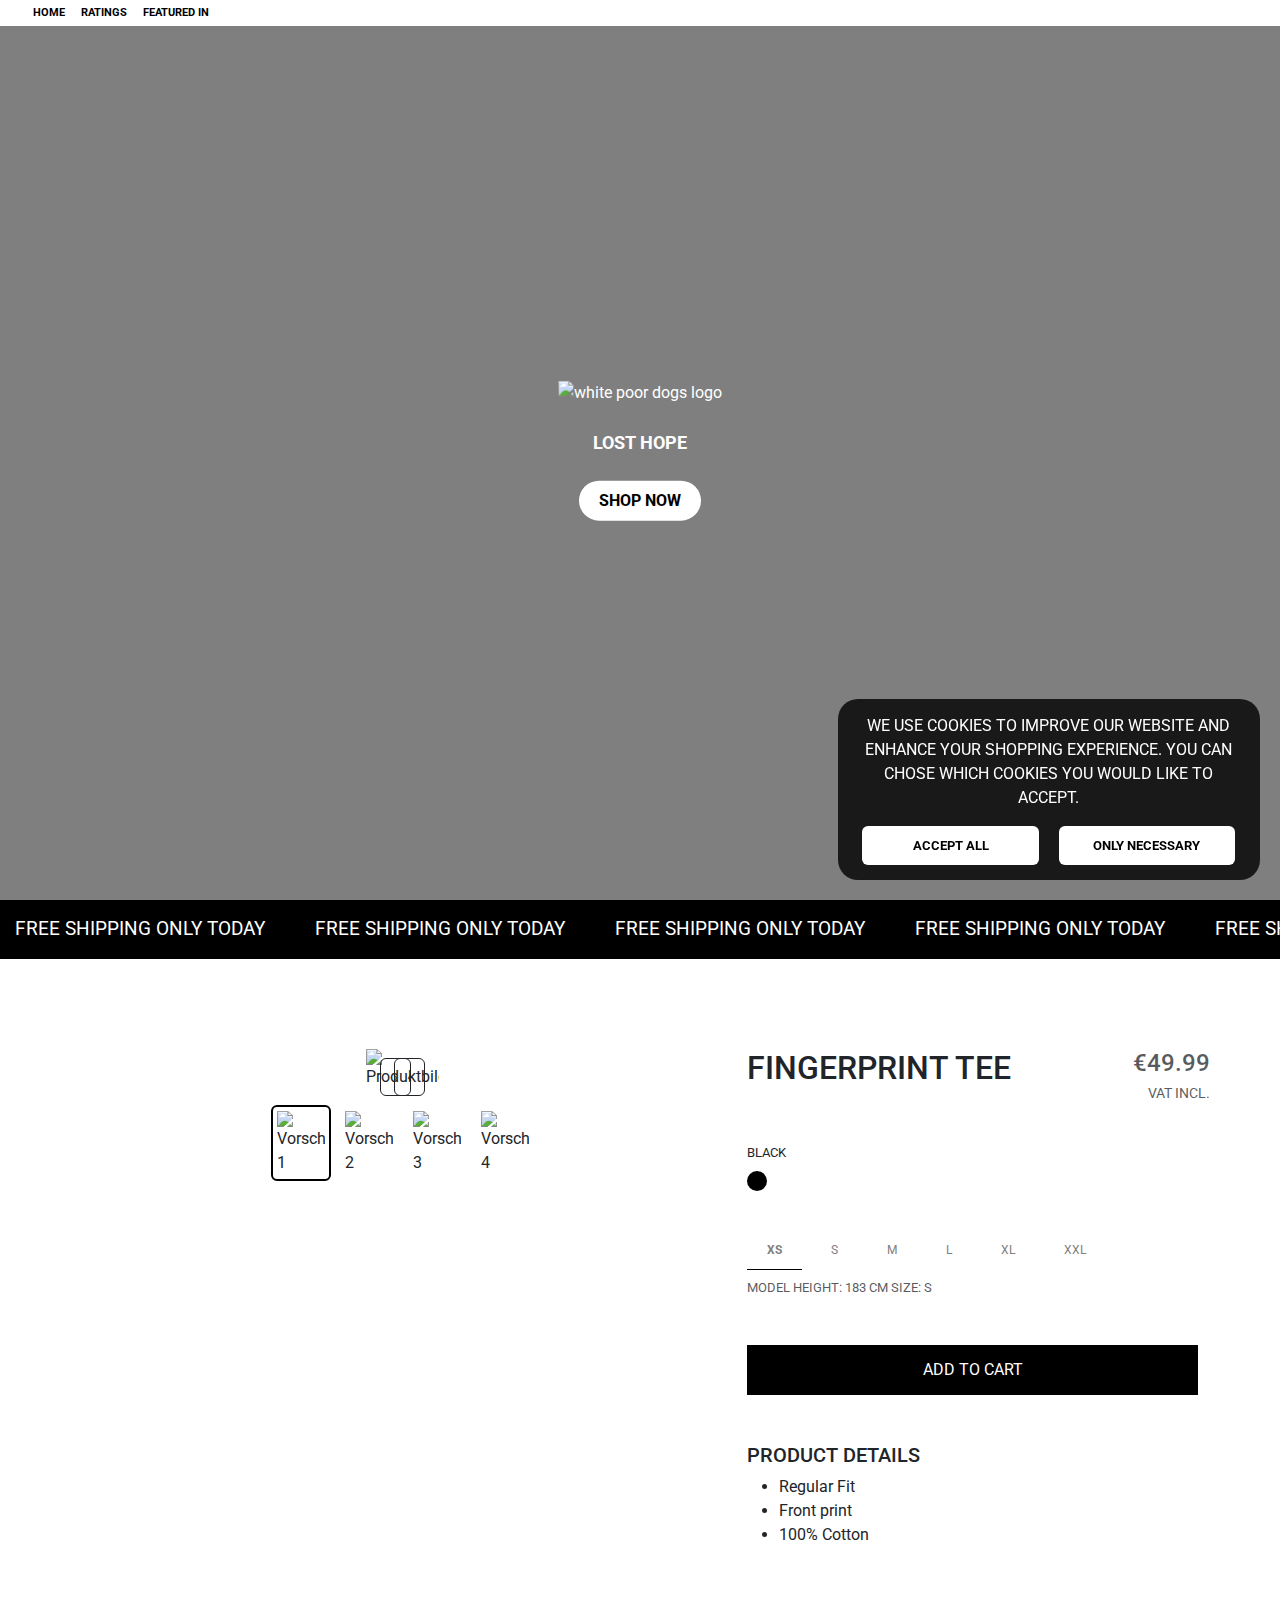
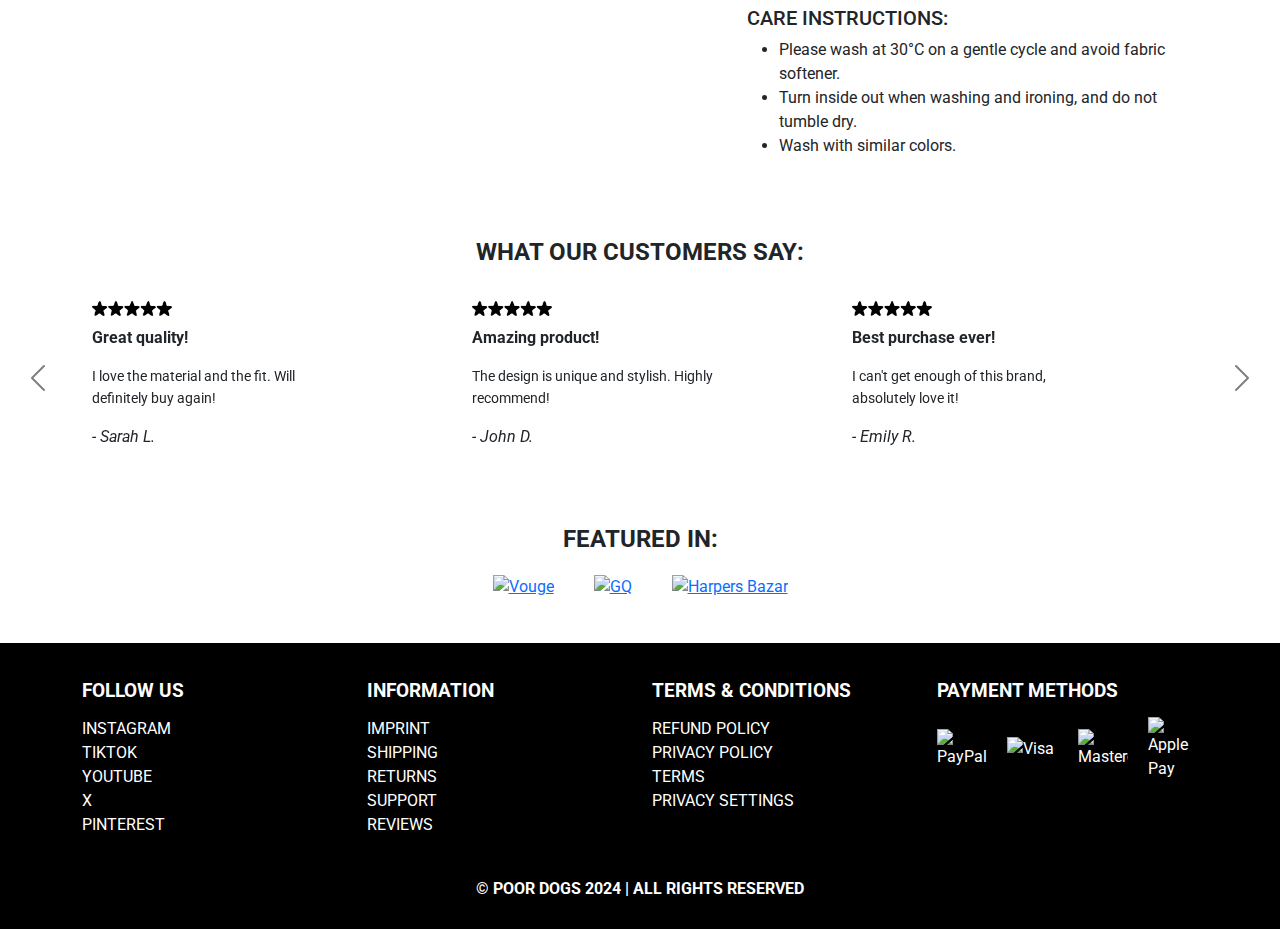
==== index.html @ fce276af "simplify code" ====
<!DOCTYPE html>
<html lang="de">
<head>
    <!-- Google tag (gtag.js) -->
    <script async src="https://www.googletagmanager.com/gtag/js?id=G-KFMN2ESZZ9"></script>
    <script>
    window.dataLayer = window.dataLayer || [];
    function gtag(){dataLayer.push(arguments);}
    gtag('js', new Date());

    gtag('config', 'G-KFMN2ESZZ9');
    </script>

    <script>
        window.dataLayer = window.dataLayer || [];
        function gtag(){dataLayer.push(arguments);}
    
        // Set default consent to 'denied' to prevent tracking before user consent.
        gtag('consent', 'default', {
        'ad_storage': 'denied',
        'ad_user_data': 'denied',
        'ad_personalization': 'denied',
        'analytics_storage': 'denied'
        });
    </script>

    <!-- Google Tag Manager -->
    <script>(function(w,d,s,l,i){w[l]=w[l]||[];w[l].push({'gtm.start':
    new Date().getTime(),event:'gtm.js'});var f=d.getElementsByTagName(s)[0],
    j=d.createElement(s),dl=l!='dataLayer'?'&l='+l:'';j.async=true;j.src=
    'https://www.googletagmanager.com/gtm.js?id='+i+dl;f.parentNode.insertBefore(j,f);
    })(window,document,'script','dataLayer','GTM-PQCC6KRQ');</script>
    <!-- End Google Tag Manager -->

    <!-- Standard Settings -->
    <meta charset="UTF-8">
    <meta name="viewport" content="width=device-width, initial-scale=1.0">
    <title>POOR DOGS | STORE</title>
    <link rel="icon" href="images/logo_whitebackground.png" type="image/x-icon">

    <!-- Bootstrap Link -->
    <link href="https://cdn.jsdelivr.net/npm/bootstrap@5.3.3/dist/css/bootstrap.min.css" rel="stylesheet" integrity="sha384-QWTKZyjpPEjISv5WaRU9OFeRpok6YctnYmDr5pNlyT2bRjXh0JMhjY6hW+ALEwIH" crossorigin="anonymous">

    <!-- Google Fonts Link -->
    <link rel="preconnect" href="https://fonts.googleapis.com">
    <link rel="preconnect" href="https://fonts.gstatic.com" crossorigin>
    <link href="https://fonts.googleapis.com/css2?family=Roboto:ital,wght@0,100;0,300;0,400;0,500;0,700;0,900;1,100;1,300;1,400;1,500;1,700;1,900&display=swap" rel="stylesheet">

    <!-- CSS Link -->
    <link rel="stylesheet" href="styles.css">
</head>
<body>
    <!-- Google Tag Manager (noscript) -->
    <noscript><iframe src="https://www.googletagmanager.com/ns.html?id=GTM-PQCC6KRQ"
    height="0" width="0" style="display:none;visibility:hidden"></iframe></noscript>
    <!-- End Google Tag Manager (noscript) -->

    <header>
        <!-- Navigation -->
        <nav class="navbar navbar-expand-lg fixed-top">
            <div class="container-fluid d-flex align-items-center justify-content-between" style="height: 100%;">
                <!-- Links on the left side -->
                <div class="navbar-nav me-auto d-flex align-items-center" style="flex: 1;">
                    <a class="nav-link nav-text" href="#home">HOME</a>
                    <a class="nav-link nav-text" href="#ratings">RATINGS</a>
                    <a class="nav-link nav-text" href="#featured-in">FEATURED IN</a>
                </div>
                
                <!-- Logo in the middle -->
                <div class="navbar-brand mx-auto d-flex justify-content-center align-items-center" href="index.html" style="flex: 1;">
                    <div id="logo-container"></div>
                </div>                

                <!-- Icons on the right side -->
                <div class="navbar-nav ms-auto d-flex align-items-center" style="flex: 1; justify-content: flex-end;">
                    <a class="nav-link nav-icon" href="#search"><i class="bi bi-search"></i></a>
                    <a class="nav-link nav-icon" href="#profile"><i class="bi bi-person"></i></a>
                    <a class="nav-link nav-icon" href="#cart"><i class="bi bi-cart"></i></a>
                </div>
            </div>
        </nav>
    </header>

    <!-- Opener -->
    <div id="home" class="full-screen-image-container">
        <img src="images/6pm.gif" alt="Hintergrundbild" class="full-screen-image">
        <div class="image-overlay"></div>
        <div class="text-container">
            <img src="images/logo_white.png" alt="white poor dogs logo" height="100">
            <p id="collection-name">LOST HOPE</p>
            <button class="btn-custom" href="#shop" onclick="send_gtag()">SHOP NOW</button>              
        </div>
    </div>

    <!-- Scrolling Banner -->
    <div id="scrolling-banner" class="scrolling-banner">
        <div class="banner-text">
            <p>FREE SHIPPING ONLY TODAY</p>
            <p>FREE SHIPPING ONLY TODAY</p>
            <p>FREE SHIPPING ONLY TODAY</p>
            <p>FREE SHIPPING ONLY TODAY</p>
            <p>FREE SHIPPING ONLY TODAY</p>
            <p>FREE SHIPPING ONLY TODAY</p>
            <p>FREE SHIPPING ONLY TODAY</p>
            <p>FREE SHIPPING ONLY TODAY</p>
            <p>FREE SHIPPING ONLY TODAY</p>
            <p>FREE SHIPPING ONLY TODAY</p>
            <p>FREE SHIPPING ONLY TODAY</p>
            <p>FREE SHIPPING ONLY TODAY</p>
            <p>FREE SHIPPING ONLY TODAY</p>
            <p>FREE SHIPPING ONLY TODAY</p>
            <p>FREE SHIPPING ONLY TODAY</p>
        </div>
    </div>


    <!-- Shop Section-->
    <div id="shop" class="py-3"></div>
    <section>
        <div class="container my-5">
            <div class="row">
                <!-- Linke Spalte für die Produktbilder -->
                <div id="mainImageContainer" class="col-md-7">
                    <div class="position-relative">
                        <!-- Großes Bild -->
                        <img id="mainImage" src="images/product_images/tshirt-frontview.jpg" class="img-fluid w-75 mb-3" alt="Produktbild">

                        <!-- Navigationspfeile -->
                        <button onclick="previousImage()" class="btn btn-outline-dark position-absolute" style="left: 40px;">‹</button>
                        <button onclick="nextImage()" class="btn btn-outline-dark position-absolute" style="right: 40px;">›</button>
                    </div>

                    <!-- Kleine Vorschaubilder unter dem großen Bild -->
                    <div class="thumbnail-container">
                        <img src="images/product_images/tshirt-frontview.jpg" class="thumbnail-img img-thumbnail" onclick="changeMainImage('images/product_images/tshirt-frontview.jpg')" alt="Vorschaubild 1">
                        <img src="images/product_images/tshirt-sideview.jpg" class="thumbnail-img img-thumbnail" onclick="changeMainImage('images/product_images/tshirt-sideview.jpg')" alt="Vorschaubild 2">
                        <img src="images/product_images/tshirt-backview.jpg" class="thumbnail-img img-thumbnail" onclick="changeMainImage('images/product_images/tshirt-backview.jpg')" alt="Vorschaubild 3">
                        <img src="images/product_images/tshirt-only.jpg" class="thumbnail-img img-thumbnail" onclick="changeMainImage('images/product_images/tshirt-only.jpg')" alt="Vorschaubild 4">
                    </div>
                </div>

                <!-- Product Text -->
                <div class="col-md-5 product-name">
                    <h2>FINGERPRINT TEE</h2>
                    
                    <!-- Price -->
                    <div class="price-container">
                        <p class="h4 text-muted price">€49.99</p>
                        <p class="text-muted vat">VAT INCL.</p>
                    </div>

                    <!-- Color -->
                    <div class="mb-3 py-3">
                        <p id="color-black" class="form-label">BLACK</p>
                        <div class="color-options">
                            <div class="color-option" style="background-color: black;"></div>
                        </div>
                    </div>

                    <!-- Sizes -->
                    <div class="mb-3 py-2">
                        <div class="btn-group" role="group">
                            <button type="button" class="btn selected">XS</button>
                            <button type="button" class="btn">S</button>
                            <button type="button" class="btn">M</button>
                            <button type="button" class="btn">L</button>
                            <button type="button" class="btn">XL</button>
                            <button type="button" class="btn">XXL</button>
                        </div>
                        <p id="size" class="text-muted py-2">MODEL HEIGHT: 183 CM SIZE: S</p>
                    </div>

                    <!-- "Add to Cart" Button -->
                    <button class="w-100 cart-button">ADD TO CART</button>

                    <!-- Product details -->
                    <div class="product-details py-5">
                        <h5>PRODUCT DETAILS</h5>
                        <ul>
                            <li>Regular Fit</li>
                            <li>Front print</li>
                            <li>100% Cotton</li>
                        </ul>
                    </div>
                        <div>
                            <h5 >CARE INSTRUCTIONS:</h5>
                            <ul>
                                <li>Please wash at 30°C on a gentle cycle and avoid fabric softener.</li>
                                <li>Turn inside out when washing and ironing, and do not tumble dry.</li>
                                <li>Wash with similar colors.</li>
                            </ul>
                        </div>
                    </div>
                </div>
    </section>



    <!-- Testimonials Section -->
    <section id="ratings" class="py-3">
        <div class="container">
            <h2 class="text-center mb-4 testimonial-headline">WHAT OUR CUSTOMERS SAY:</h2>
            
            <!-- Carousel Container -->
            <div id="testimonialCarousel" class="carousel slide" data-bs-ride="carousel">
                <div class="carousel-inner">
                    <div class="carousel-item active">
                        <div class="row">
                            <!-- Review 1 -->
                            <div class="col-md-4">
                                <div class="testimonial">
                                    <img src="images/5-star-rating.png" alt="5-star rating" class="rating-img">
                                    <p class="testimonial-title font-weight-bold">Great quality!</p>
                                    <p class="testimonial-text">I love the material and the fit. Will definitely buy again!</p>
                                    <p class="testimonial-name">- Sarah L.</p>
                                </div>
                            </div>
                            <!-- Review 2 -->
                            <div class="col-md-4">
                                <div class="testimonial">
                                    <img src="images/5-star-rating.png" alt="5-star rating" class="rating-img">
                                    <p class="testimonial-title font-weight-bold">Amazing product!</p>
                                    <p class="testimonial-text">The design is unique and stylish. Highly recommend!</p>
                                    <p class="testimonial-name">- John D.</p>
                                </div>
                            </div>
                            <!-- Review 3 -->
                            <div class="col-md-4">
                                <div class="testimonial">
                                    <img src="images/5-star-rating.png" alt="5-star rating" class="rating-img">
                                    <p class="testimonial-title font-weight-bold">Best purchase ever!</p>
                                    <p class="testimonial-text">I can't get enough of this brand, absolutely love it!</p>
                                    <p class="testimonial-name">- Emily R.</p>
                                </div>
                            </div>
                        </div>
                    </div>
                    <!-- Second Slide -->
                    <div class="carousel-item">
                        <div class="row">
                            <!-- Review 4 -->
                                <div class="col-md-4">
                                    <div class="testimonial">
                                        <img src="images/5-star-rating.png" alt="5-star rating" class="rating-img">
                                            <p class="testimonial-title font-weight-bold">High quality!</p>
                                            <p class="testimonial-text">Great quality and customer service, very happy!</p>
                                            <p class="testimonial-name">- Mark P.</p>
                                        </div>
                                    </div>
                            <!-- Review 5 -->
                            <div class="col-md-4">
                                <div class="testimonial">
                                    <img src="images/5-star-rating.png" alt="5-star rating" class="rating-img">
                                    <p class="testimonial-title font-weight-bold">Fantastic!</p>
                                    <p class="testimonial-text">This brand never disappoints, always high quality!</p>
                                    <p class="testimonial-name">- Daniel B.</p>
                                </div>
                            </div>
                            <!-- Review 6 -->
                            <div class="col-md-4">
                                <div class="testimonial">
                                    <img src="images/5-star-rating.png" alt="5-star rating" class="rating-img">
                                    <p class="testimonial-title font-weight-bold">Super satisfied!</p>
                                    <p class="testimonial-text">Exceeded my expectations, very satisfied with the product!</p>
                                    <p class="testimonial-name">- Lisa M.</p>
                                </div>
                            </div>
                        </div>
                    </div>
                </div>
                <!-- Carousel Controls -->
                <button class="carousel-control-prev" type="button" data-bs-target="#testimonialCarousel" data-bs-slide="prev">
                    <span class="carousel-control-prev-icon" aria-hidden="true"></span>
                    <span class="visually-hidden">Previous</span>
                </button>
                <button class="carousel-control-next" type="button" data-bs-target="#testimonialCarousel" data-bs-slide="next">
                    <span class="carousel-control-next-icon" aria-hidden="true"></span>
                    <span class="visually-hidden">Next</span>
                </button>
            </div>
        </div>
    </section>

    <!-- Featured In -->
    <section id="featured-in" class="py-4">
        <div class="container featured-in">
            <h5>FEATURED IN:</h5>
            <div class="magazine-logos">
                <a href="https://www.vogue.de/">
                    <img src="images/magazine_logos/vogue-logo.png" alt="Vouge" class="magazine-logo">
                </a>
                <a href="https://www.gq-magazin.de/">
                    <img src="images/magazine_logos/gq-logo.png" alt="GQ" class="magazine-logo">
                </a>
                <a href="https://www.harpersbazaar.de/">
                    <img src="images/magazine_logos/hapers-bazar-logo.png" alt="Harpers Bazar" class="magazine-logo">
                </a>
            </div>
        </div>
    </section>
    
    <!-- Footer -->
    <footer class="footer">
        <div class="container py-3">
            <div class="row" style="align-items: flex-start;">
                <!-- Column 1-->
                <div class="col-md-3">
                    <h5 class="footer-heading">FOLLOW US</h5>
                    <ul class="list-unstyled">
                        <li><a href="#instagram" class="footer-link">INSTAGRAM</a></li>
                        <li><a href="#tiktok" class="footer-link">TIKTOK</a></li>
                        <li><a href="#youtube" class="footer-link">YOUTUBE</a></li>
                        <li><a href="#x" class="footer-link">X</a></li>
                        <li><a href="#pinterest" class="footer-link">PINTEREST</a></li>
                    </ul>
                </div>
                <!-- Column 2-->
                <div class="col-md-3">
                    <h5 class="footer-heading">INFORMATION</h5>
                    <ul class="list-unstyled">
                        <li><a href="copyright.html" class="footer-link">IMPRINT</a></li>
                        <li><a href="#shipping" class="footer-link">SHIPPING</a></li>
                        <li><a href="#returns" class="footer-link">RETURNS</a></li>
                        <li><a href="#support" class="footer-link">SUPPORT</a></li>
                        <li><a href="#reviews" class="footer-link">REVIEWS</a></li>
                    </ul>
                </div>
                <!-- Column 3-->
                <div class="col-md-3">
                    <h5 class="footer-heading">TERMS & CONDITIONS</h5>
                    <ul class="list-unstyled">
                        <li><a href="#refundpolicy" class="footer-link">REFUND POLICY</a></li>
                        <li><a href="#privacypolicy" class="footer-link">PRIVACY POLICY</a></li>
                        <li><a href="#terms" class="footer-link">TERMS</a></li>
                        <li><a href="#privacysettings" class="footer-link">PRIVACY SETTINGS</a></li>
                    </ul>
                </div>
                <!-- Column 4-->
                <div class="col-md-3">
                    <h5 class="footer-heading">PAYMENT METHODS</h5>
                    <div class="payment-logos">
                        <img src="images/payment_logos/paypal-logo.png" alt="PayPal" class="payment-logo">
                        <img src="images/payment_logos/visa-logo.png" alt="Visa" class="payment-logo">
                        <img src="images/payment_logos/mastercard-logo.png" alt="Mastercard" class="payment-logo">
                        <img src="images/payment_logos/apple-pay-logo.png" alt="Apple Pay" class="payment-logo">
                    </div>
                </div>                            
            </div>
        </div>
        <!-- Copyright Notice -->
        <div class="container py-2">
            <div class="row">
                <div class="col-12 text-center underline-text">
                    <a href="copyright.html" id="copyright">© POOR DOGS 2024 | ALL RIGHTS RESERVED</a>
                </div>
            </div>
        </div>        
    </footer>

    <script src="script.js">
    </script>
    <!-- Bootstrap JS von CDN -->
    <script src="https://cdn.jsdelivr.net/npm/bootstrap@5.3.3/dist/js/bootstrap.bundle.min.js" integrity="sha384-YvpcrYf0tY3lHB60NNkmXc5s9fDVZLESaAA55NDzOxhy9GkcIdslK1eN7N6jIeHz" crossorigin="anonymous"></script>
    <!-- Bootstrap Icons von CDN -->
    <link href="https://cdnjs.cloudflare.com/ajax/libs/bootstrap-icons/1.8.1/font/bootstrap-icons.min.css" rel="stylesheet">
</body>

<!-- Cookie Consent Banner-->
<div id="cookie-consent-banner" class="cookie-consent-banner">
    <div class="cookie-content">
        <p>WE USE COOKIES TO IMPROVE OUR WEBSITE AND ENHANCE YOUR SHOPPING EXPERIENCE. YOU CAN CHOSE WHICH COOKIES YOU WOULD LIKE TO ACCEPT.</p>
        <button id="accept-all-cookies" class="btn">ACCEPT ALL</button>
        <button id="reject-all-cookies" class="btn">ONLY NECESSARY</button>
    </div>
</div>

</html>
---- styles.css ----
body{
    font-family: 'Roboto', sans-serif;
}
.navbar {
    padding: 1%;
    height: 1vw;
    background-color: transparent;
    transition: background-color 0.3s ease; /* Übergangseffekt für Hintergrundfarbe */
}

/* Zustand der Navbar, wenn sie gescrollt ist */
.navbar.scrolled {
    background-color: white; /* Hintergrund wird weiß, wenn nach unten gescrollt wird */
}

/* Navbar links am oberen Rand ausrichten */
.navbar-nav {
    display: flex;
    align-items: center; /* Text nach oben ausrichten */
    height: 100%; /* Höhe des Navbar-Containers übernehmen */
}

/* Hover-Effekt für die Navbar */
.navbar.scrolled:hover {
    background-color: white; /* Weißer Hintergrund bei Hover */
}

/* Hover-Effekt für Links und Icons in der Navbar */
.navbar.scrolled .nav-text,
.navbar.scrolled .nav-icon {
    color: black; /* Schwarze Farbe für Texte und Icons bei Hover */
}

.nav-text {
    color: white; /* Standardfarbe für Text (weiß) */
    font-weight: bold;
    font-size: 11px;
    transition: color 0.3s ease; /* Übergangseffekt für Textfarbe */
}

.nav-text:hover{
    text-decoration: underline;
}

.nav-icon {
    color: white; /* Standardfarbe für Icons (weiß) */
    font-weight: bold;
    transition: color 0.3s ease; /* Übergangseffekt für Iconfarbe */
}

/* Standard: Weißes Logo */
#logo-container {
    width: 50px;
    height: 1.8vw;
    background-image: url('images/logo-white.svg');
    background-size: contain;
    background-repeat: no-repeat;
    transition: background-image 0.3s ease;
}

/* Hover-Effekt für die Navbar: Hintergrund wird weiß und Text/Icons schwarz */
.navbar:hover {
    background-color: white; /* Weißer Hintergrund bei Hover */
}

/* Hover-Effekt für Links und Icons in der Navbar */
.navbar:hover .nav-text, .navbar:hover .nav-icon {
    color: black; /* Schwarze Farbe für Texte und Icons bei Hover */
}

/* Bild unter der Navbar */
.full-screen-image-container {
    position: relative;
    width: 100%;
    height: 100vh; /* Volle Bildschirmhöhe */
}

.full-screen-image {
    width: 100%;
    height: 100%;
    object-fit: cover; /* Bild wird auf das Container-Verhältnis zugeschnitten */
}

.image-overlay {
    position: absolute; /* Overlay wird über dem Bild platziert */
    top: 0;
    left: 0;
    width: 100%;
    height: 100%;
    background-color: rgba(0, 0, 0, 0.5); /* Halbtransparentes schwarzes Overlay */
}

.text-container {
    position: absolute; /* Text und Button werden innerhalb des Containers absolut positioniert */
    top: 50%;
    left: 50%;
    transform: translate(-50%, -50%);
    color: white; /* Weißer Text */
    text-align: center;
}

.btn-custom {
    background-color: white;
    color: black; /* Button-Textfarbe */
    margin-top: -10px;
    padding: 8px 20px; /* Button-Größe */
    border: none;
    border-radius: 50px; /* Runde Ecken */
    font-weight: bold;
    transition: background-color 0.3s, color 0.3s; /* sanfter Übergang bei Hover */
}

.btn-custom:hover {
    background-color: black; /* Dunklerer Farbton bei Hover */
    color: white;
}

#collection-name {
    padding-top: 15%;
    padding-bottom: 10%;
    font-weight: bold;
    font-size: large;
}

.footer {
    background-color: black; /* Weißer Hintergrund */
    color: white; /* Schwarzer Text */
    padding-top: 20px;
    padding-bottom: 20px;
}

.footer-heading {
    font-size: 1.2rem;
    font-weight: bold;
    margin-bottom: 15px;
    color: white; /* Überschriftenfarbe */
}

.footer-link {
    color: white; /* Standardfarbe der Links */
    text-decoration: none;
}

.footer-link:hover {
    text-decoration: underline; /* Dunklere Farbe bei Hover */
}

.list-unstyled {
    padding-left: 0;
    list-style: none;
}

.payment-logos {
    display: flex; /* Flexbox für nebeneinander anordnen */
    justify-content: space-between; /* Verteilt die Logos gleichmäßig */
    align-items: center; /* Zentriert die Logos vertikal */
}

.magazine-logos {
    display: flex; /* Flexbox für nebeneinander anordnen */
    justify-content: space-evenly; /* Mehr Abstand zwischen den Logos */
    align-items: center; /* Zentriert die Logos vertikal */
}

.magazine-logo {
    width: 120px; /* Setzt eine größere Breite für die Logos */
    height: auto; /* Stellt sicher, dass das Seitenverhältnis des Logos beibehalten wird */
    margin: 0 20px; /* Fügt einen horizontalen Abstand zwischen den Logos hinzu */
}

.payment-logo {
    width: 50px; /* Setzt eine feste Breite für die Logos */
    height: auto; /* Erhält das Seitenverhältnis der Logos */
}

#copyright{
    font-weight: bold;
    color: white;
    text-decoration: none;
}

/* Scrolling Banner */
.scrolling-banner {
    width: 100%;
    background-color: black;
    color: white;
    font-size: 1.2rem;
    text-align: center;
    padding: 15px;
    white-space: nowrap;
    overflow: hidden;
    position: relative;
    margin-bottom: 10px;
}

.banner-text {
    display: flex;
    animation: scroll-banner 30s linear infinite;
}

.banner-text p {
    display: inline-block;
    margin: 0;
    padding-right: 50px;
}

@keyframes scroll-banner {
    0% {
        transform: translateX(0%);
    }
    100% {
        transform: translateX(-100%);
    }
}

.rating-img {
    width: 80px;
    margin-bottom: 10px;
}

.testimonial {
    text-align: left;
    margin: 10px;
}

.testimonial-title {
    font-weight: bold;
}

.testimonial-text {
    font-size: 0.9rem;
    width: 75%;
}

.testimonial-name {
    font-style: italic;
}

.carousel-control-prev-icon, .carousel-control-next-icon {
    background-color: transparent;
    filter: invert(1);
}

.carousel-control-prev {
    margin-left: -8rem;
}

.carousel-control-next {
    margin-right: -8rem;
}

.underline-text:hover{
    text-decoration: underline;
}

.featured-in {
    text-align: center; /* Zentriert den Text (Überschrift) */
    display: flex; /* Aktiviert Flexbox, um Inhalte besser zu positionieren */
    justify-content: center; /* Zentriert den Inhalt horizontal */
    align-items: center; /* Zentriert den Inhalt vertikal (falls erforderlich) */
    flex-direction: column; /* Stellt sicher, dass der Text und die Logos untereinander angeordnet sind */
    padding: 20px 0; /* Optional: Abstand oben und unten */
}

.featured-in h5 {
    font-size: 1.5rem; /* Schriftgröße für die Überschrift (optional) */
    font-weight: bold; /* Optional: Fettgedruckte Schrift */
    margin-bottom: 20px; /* Optional: Abstand unter der Überschrift */
}

.testimonial-headline {
    font-size: 1.5rem; /* Schriftgröße für die Überschrift (optional) */
    font-weight: bold; /* Optional: Fettgedruckte Schrift */
    margin-bottom: 20px; /* Optional: Abstand unter der Überschrift */
}


.cookie-consent-banner {
    position: fixed;
    bottom: 20px;
    right: 20px;
    width: 33%;
    background-color: rgba(0, 0, 0, 0.8);
    border-radius: 20px;
    color: white;
    padding: 15px;
    text-align: center;
    z-index: 9999;
}

.cookie-consent-banner .cookie-content {
    display: flex;
    justify-content: space-around;
    align-items: center;
    flex-wrap: wrap;
}

.cookie-consent-banner button {
    background-color: white;
    color: black;
    font-weight: bold;
    font-size: small;
    border: none;
    width: 45%;
    padding: 10px 10px;
}

.cookie-consent-banner button:hover {
    background-color: black;
    color: white;
    font-weight: bold;
}

.thumbnail-img {
    cursor: pointer;
    width: 60px;
    height: auto;
    border: 2px solid transparent;
}

.thumbnail-img.selected {
    border: 2px solid black;
}

.thumbnail-img.active {
    border-color: #000;
}

/* Zentriere den gesamten Inhalt der linken Spalte */
#mainImageContainer {
    display: flex;
    flex-direction: column;
    align-items: center;
}

#mainImage {
    width: 70%;
    height: auto;
}

/* Zentriere das große Bild */
.position-relative {
    display: flex;
    justify-content: center;
}

/* Styling für die Navigationspfeile */
.btn-outline-dark.position-absolute {
    top: 50%;
    transform: translateY(-50%);
}

/* Zentriere die Thumbnails und lege den Abstand fest */
.thumbnail-container {
    display: flex;
    justify-content: center;
    gap: 8px; /* Abstand zwischen den Thumbnails */
}

.color-option {
    width: 20px;
    height: 20px;
    border-radius: 20px;
}

.cart-button {
    background-color: black;  /* Schwarzer Hintergrund */
    color: white;             /* Weißer Text */
    border: solid black;             /* Keine Umrandung */
     /* Runde Ecken */
    padding: 10px 20px;       /* Innenabstand, anpassbar je nach Bedarf */
    font-size: 16px;          /* Schriftgröße */
    cursor: pointer;         /* Zeiger-Cursor beim Hover */
    text-align: center;       /* Text zentriert */
    transition: background-color 0.3s ease; /* Sanfter Übergang für den Hover-Effekt */
}

.cart-button:hover {
    background-color: white;
    color: black;
    border: solid black;
}

/* Styling für die Größenauswahl */
.btn-group .btn {
    font-size: 12px;          /* Kleinere Textgröße */
    color: gray;
    margin-right: 10px;       /* Abstand zwischen den Buttons */
    border: transparent;  /* Keine sichtbare Umrandung */
    padding: 10px 20px;       /* Innenabstand für den Button */
    transition: all 0.3s ease; /* Sanfte Übergänge für alle Änderungen */
    border-radius: 0;         /* Keine runden Ecken */
}

/* Stil für den ausgewählten Button */
.btn-group .btn.selected {
    border-color: transparent;  /* Keine sichtbare Umrandung an den Seiten */
    border-bottom: 1px solid black; /* Nur untere Umrandung bei Auswahl */
    font-weight: bold;          /* Optional: Text fett */
}

#size {
    font-size: small;
}

/* Rechte Spalte für Produktdetails */
.product-name {
    display: flex;
    flex-direction: column;
    position: relative;  /* Positionierung des Containers */
}

/* Container für Preis und VAT */
.price-container {
    display: flex;
    flex-direction: column;
    position: absolute;
    top: 0;  /* Platziert es ganz oben im Container */
    right: 0; /* Rechts ausrichten */
    text-align: right; /* Text wird nach rechts ausgerichtet */
    margin-top: 0; /* Verhindert unnötigen Abstand oben */
}

/* Stil für den Preis */
.price {
    font-size: 24px;
    margin: 0;  /* Verhindert zusätzliche Ränder */
}

/* Stil für VAT */
.vat {
    font-size: 14px;
    margin-top: 5px; /* Leichter Abstand zwischen Preis und VAT */
}

/* Abstand unterhalb des Produktnamens vergrößern */
.product-name h2 {
    margin-bottom: 40px; /* Passe den Wert je nach Bedarf an */
}

#color-black {
    font-size: small;
} 

.product-details {
    margin-bottom: -5px;
}
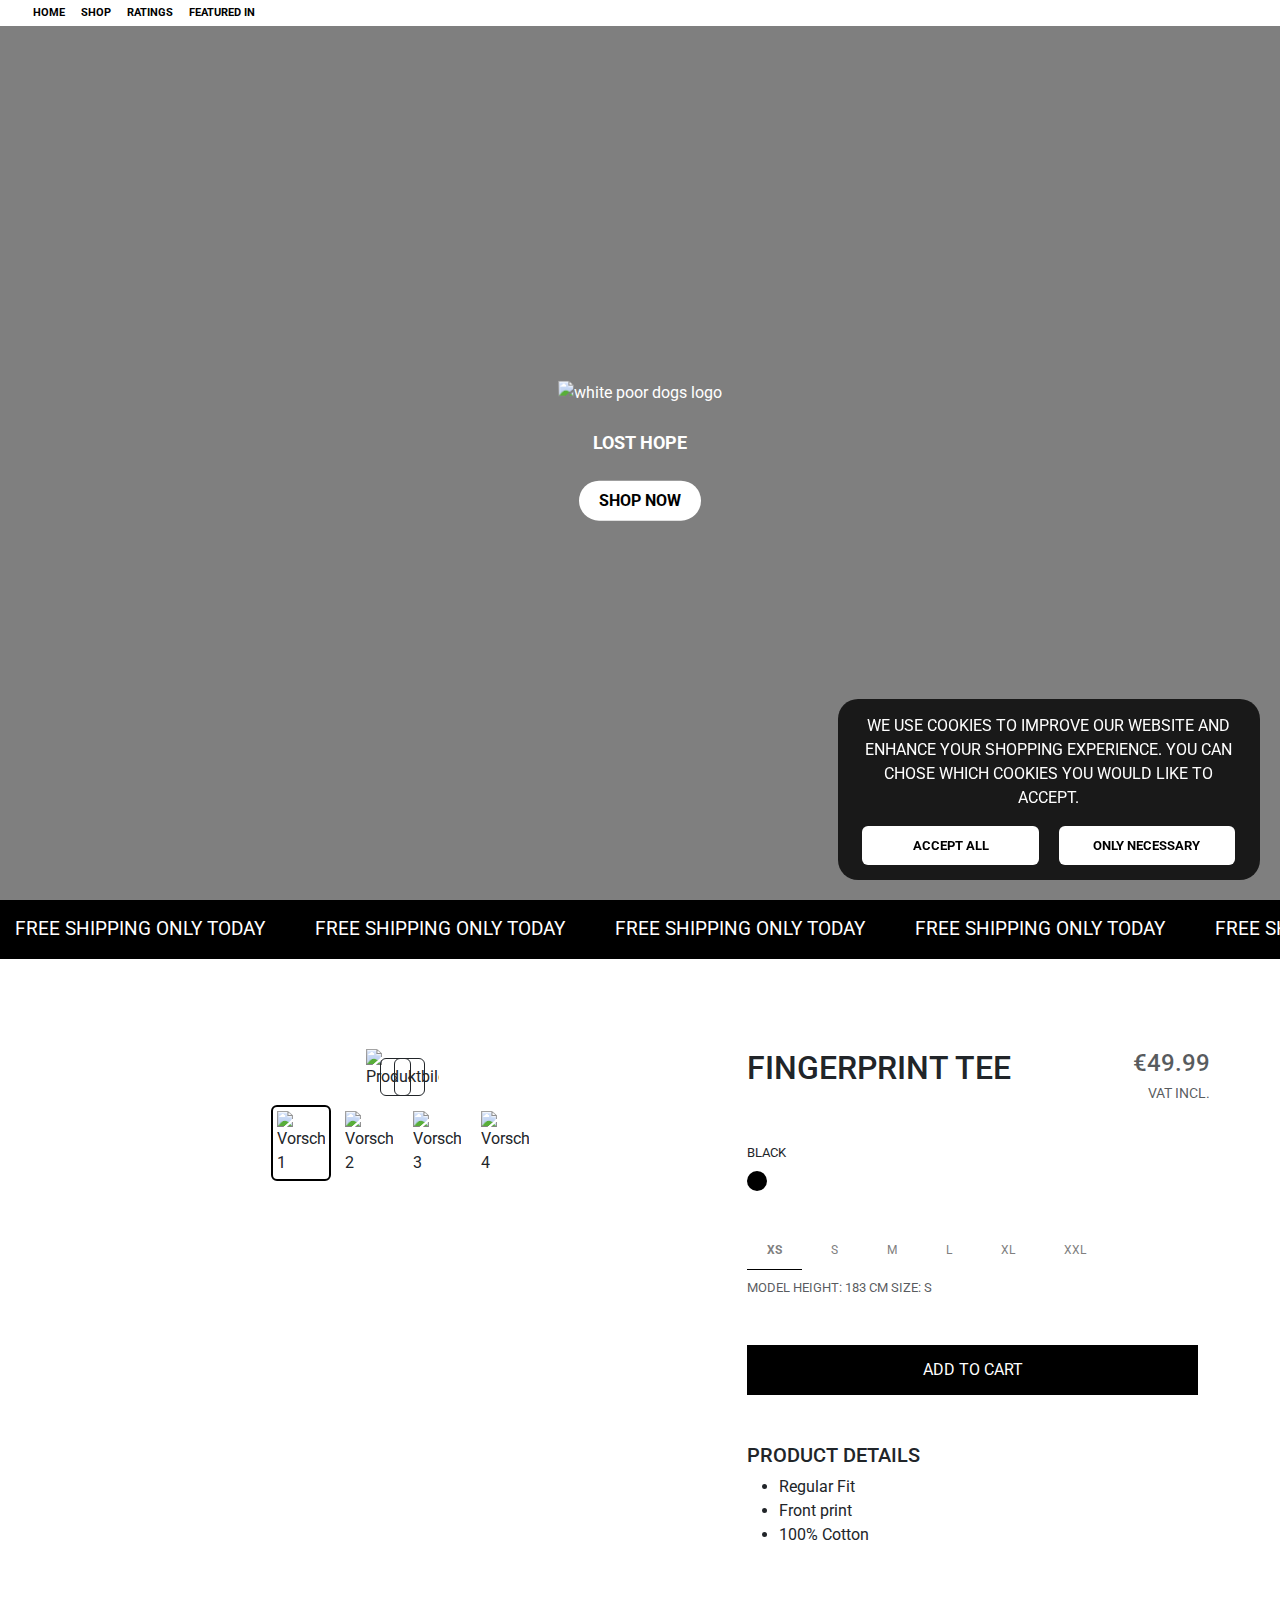
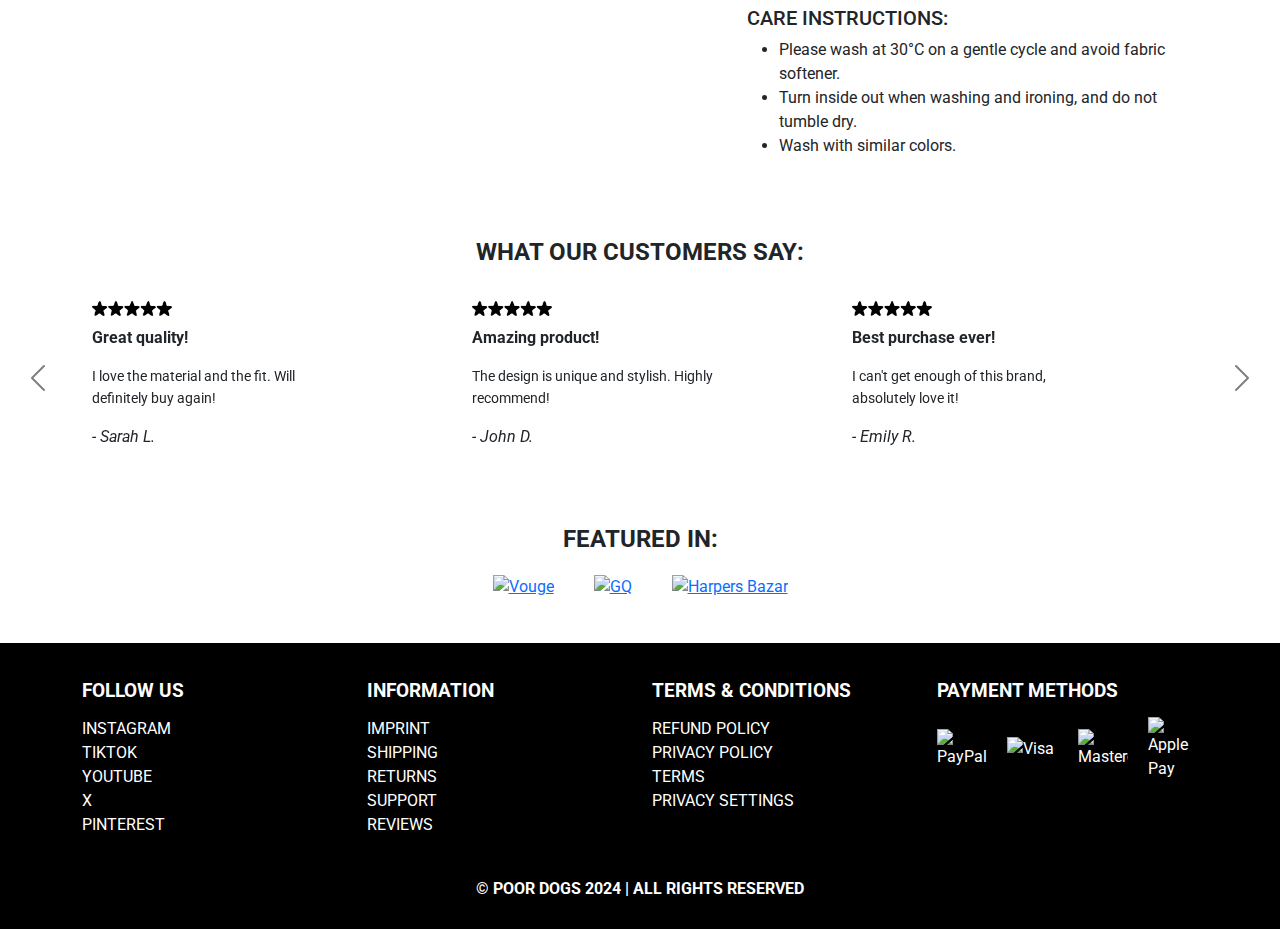
==== commit f3148569: "nav bar button test" ====
--- a/index.html
+++ b/index.html
@@ -61,7 +61,8 @@
             <div class="container-fluid d-flex align-items-center justify-content-between" style="height: 100%;">
                 <!-- Links on the left side -->
                 <div class="navbar-nav me-auto d-flex align-items-center" style="flex: 1;">
-                    <a class="nav-link nav-text" href="#home">HOME</a>
+                    <a class="nav-link nav-text" href="#home" onclick="">HOME</a>
+                    <a class="nav-link nav-text" href="#shop" onclick="gtag('event', 'click', {'event_category': 'button', 'event_label': 'nav_bar'});">SHOP</a>
                     <a class="nav-link nav-text" href="#ratings">RATINGS</a>
                     <a class="nav-link nav-text" href="#featured-in">FEATURED IN</a>
                 </div>
@@ -88,7 +89,7 @@
         <div class="text-container">
             <img src="images/logo_white.png" alt="white poor dogs logo" height="100">
             <p id="collection-name">LOST HOPE</p>
-            <button class="btn-custom" href="#shop" onclick="send_gtag()">SHOP NOW</button>              
+            <button class="btn-custom" onclick="scrollToShop()">SHOP NOW</button>              
         </div>
     </div>
 
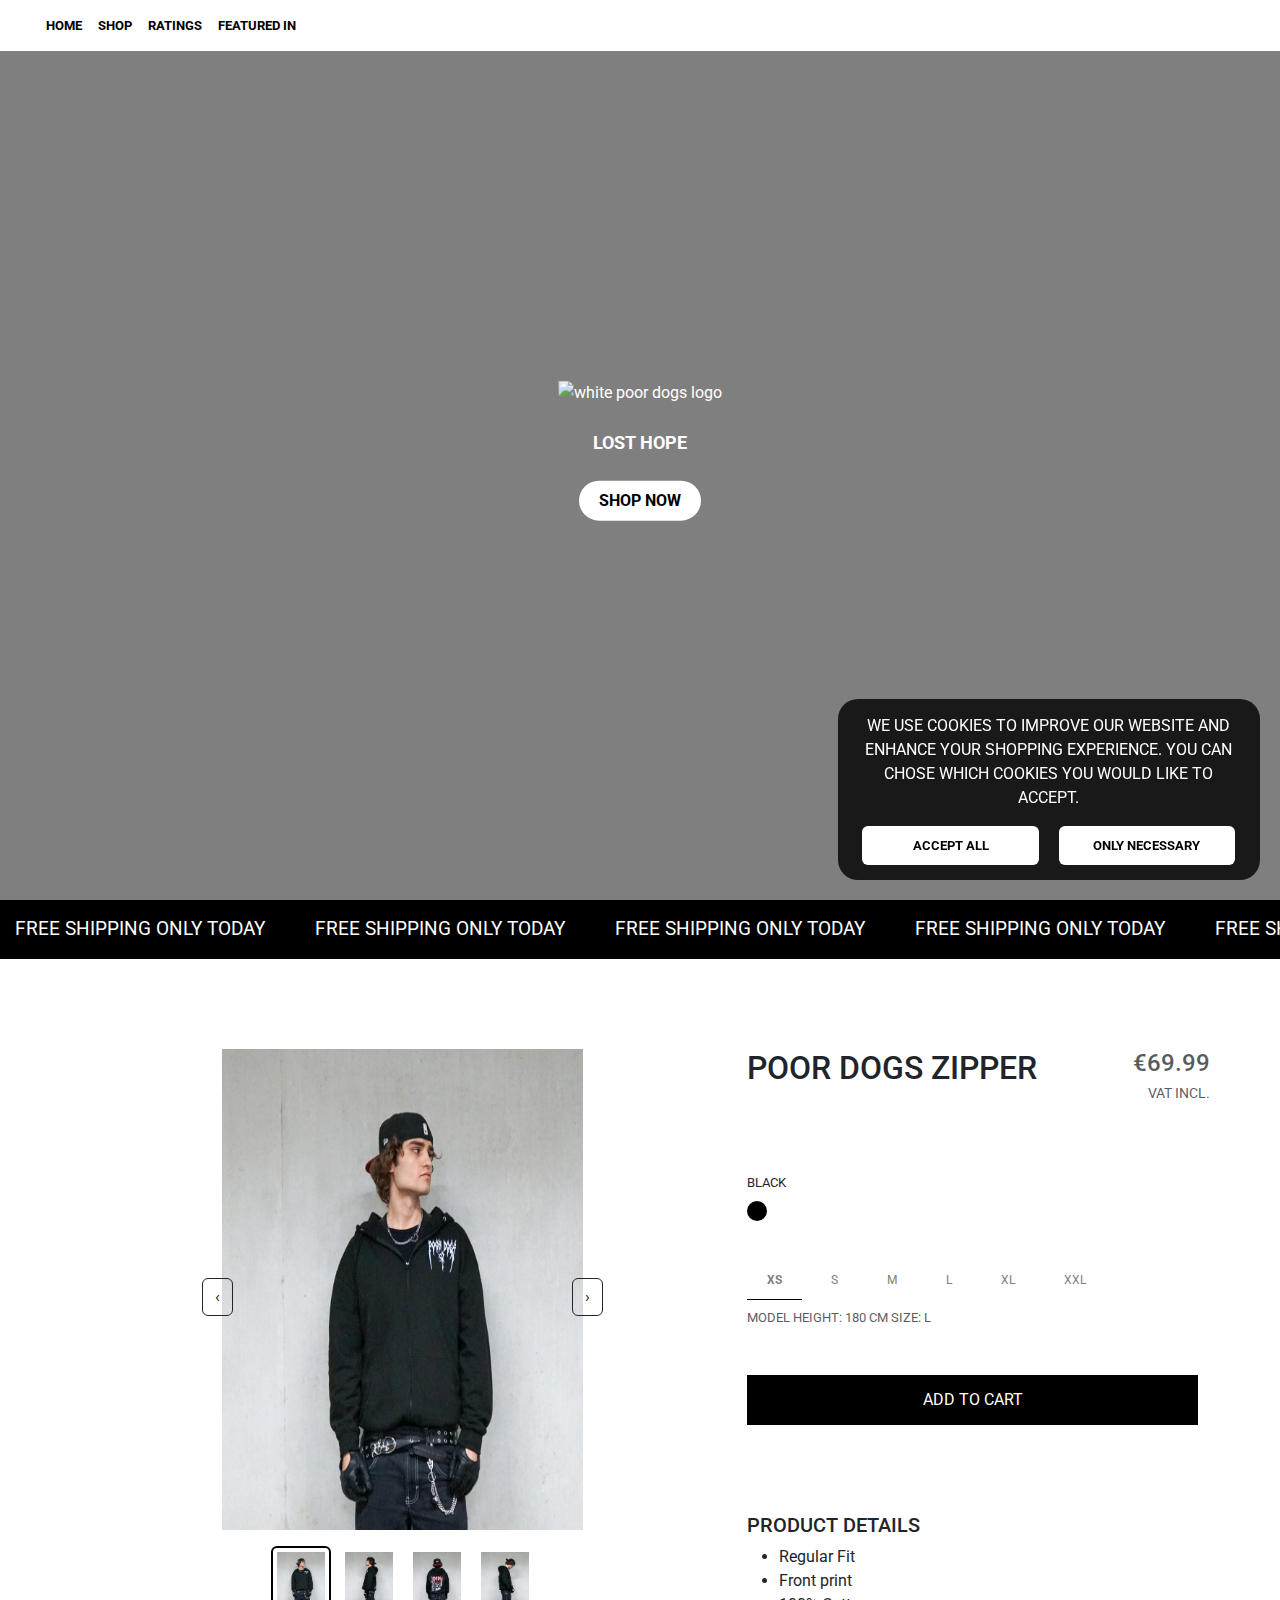
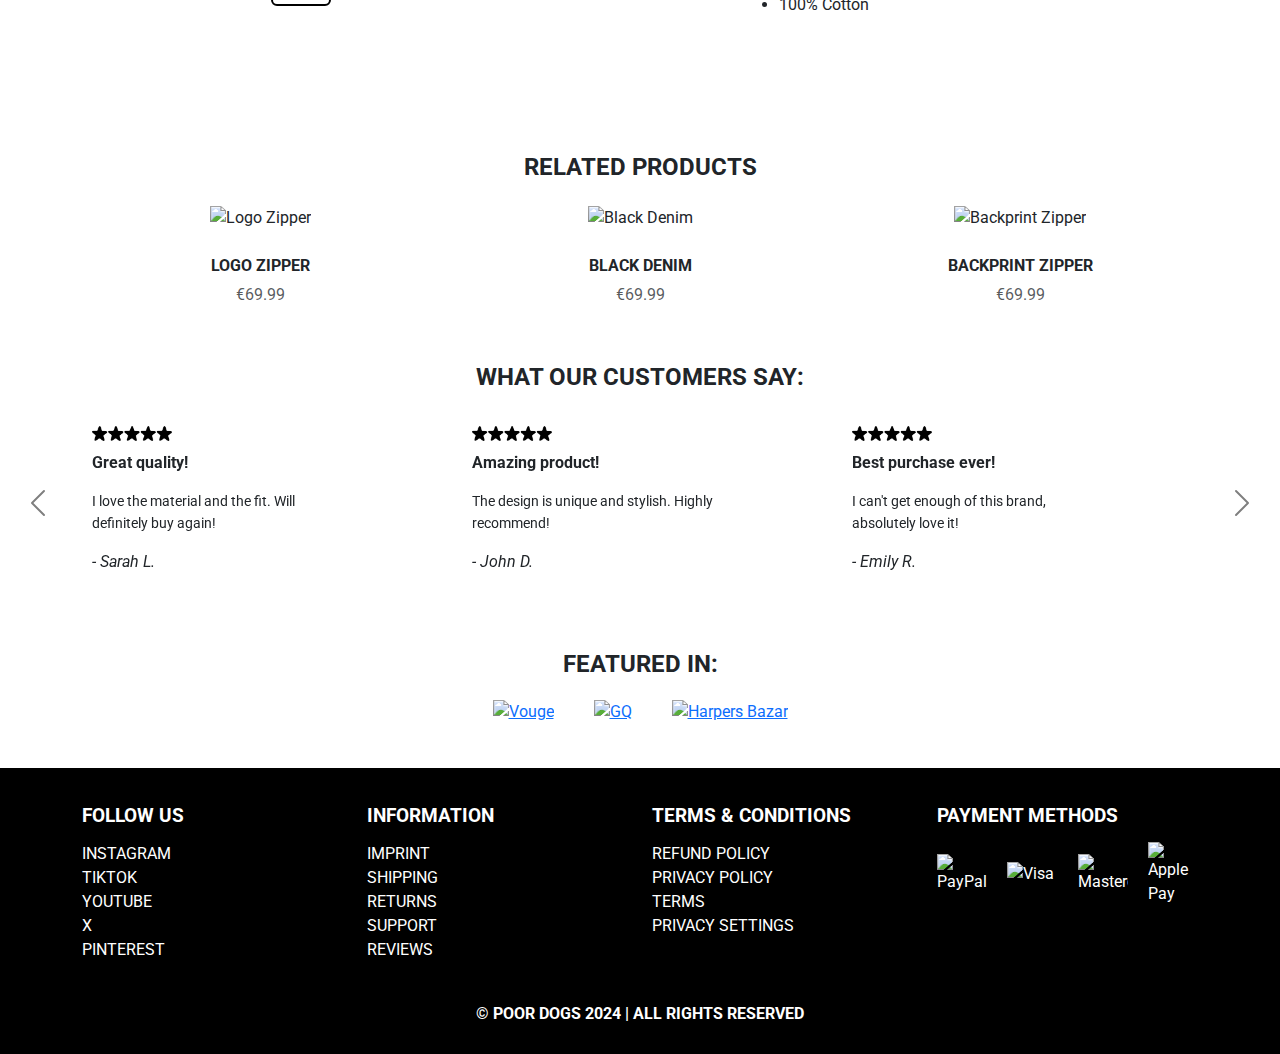
==== commit 77657506: "related section" ====
--- a/index.html
+++ b/index.html
@@ -142,11 +142,11 @@
 
                 <!-- Product Text -->
                 <div class="col-md-5 product-name">
-                    <h2>FINGERPRINT TEE</h2>
+                    <h2>POOR DOGS ZIPPER</h2>
                     
                     <!-- Price -->
                     <div class="price-container">
-                        <p class="h4 text-muted price">€49.99</p>
+                        <p class="h4 text-muted price">€69.99</p>
                         <p class="text-muted vat">VAT INCL.</p>
                     </div>
 
@@ -168,7 +168,7 @@
                             <button type="button" class="btn">XL</button>
                             <button type="button" class="btn">XXL</button>
                         </div>
-                        <p id="size" class="text-muted py-2">MODEL HEIGHT: 183 CM SIZE: S</p>
+                        <p id="size" class="text-muted py-2">MODEL HEIGHT: 180 CM SIZE: L</p>
                     </div>
 
                     <!-- "Add to Cart" Button -->
@@ -183,18 +183,47 @@
                             <li>100% Cotton</li>
                         </ul>
                     </div>
-                        <div>
-                            <h5 >CARE INSTRUCTIONS:</h5>
-                            <ul>
-                                <li>Please wash at 30°C on a gentle cycle and avoid fabric softener.</li>
-                                <li>Turn inside out when washing and ironing, and do not tumble dry.</li>
-                                <li>Wash with similar colors.</li>
-                            </ul>
-                        </div>
-                    </div>
                 </div>
     </section>
 
+<!-- Related Products Section -->
+<section id="related-products" class="py-4">
+    <div class="container">
+        <h2 class="text-center mb-4" id="related-headline">RELATED PRODUCTS</h2>
+        <div class="row product_row">
+            <!-- Product 1 -->
+            <div class="col-md-4 text-center">
+                <a href="#logo-zipper" class="text-decoration-none text-dark">
+                    <div class="related-product">
+                        <img src="images/product_images/logo-zipper.png" class="img-fluid mb-3" alt="Logo Zipper">
+                        <h5>LOGO ZIPPER</h5>
+                        <p class="text-muted">€69.99</p>
+                    </div>
+                </a>
+            </div>
+            <!-- Product 2 -->
+            <div class="col-md-4 text-center">
+                <a href="#black-denim" class="text-decoration-none text-dark">
+                    <div class="related-product">
+                        <img src="images/product_images/black-denim.png" class="img-fluid mb-3" alt="Black Denim">
+                        <h5>BLACK DENIM</h5>
+                        <p class="text-muted">€69.99</p>
+                    </div>
+                </a>
+            </div>
+             <!-- Product 3 -->
+            <div class="col-md-4 text-center">
+                <a href="#backprint-zipper" class="text-decoration-none text-dark">
+                    <div class="related-product">
+                        <img src="images/product_images/backprint-zipper.png" class="img-fluid mb-3" alt="Backprint Zipper">
+                        <h5>BACKPRINT ZIPPER</h5>
+                        <p class="text-muted">€69.99</p>
+                    </div>
+                </a>
+            </div>
+        </div>
+    </div>
+</section>
 
 
     <!-- Testimonials Section -->
--- a/styles.css
+++ b/styles.css
@@ -2,7 +2,7 @@
     font-family: 'Roboto', sans-serif;
 }
 .navbar {
-    padding: 1%;
+    padding: 2%;
     height: 1vw;
     background-color: transparent;
     transition: background-color 0.3s ease; /* Übergangseffekt für Hintergrundfarbe */
@@ -34,7 +34,7 @@
 .nav-text {
     color: white; /* Standardfarbe für Text (weiß) */
     font-weight: bold;
-    font-size: 11px;
+    font-size: 13px;
     transition: color 0.3s ease; /* Übergangseffekt für Textfarbe */
 }
 
@@ -435,7 +435,7 @@
 
 /* Abstand unterhalb des Produktnamens vergrößern */
 .product-name h2 {
-    margin-bottom: 40px; /* Passe den Wert je nach Bedarf an */
+    margin-bottom: 70px; /* Passe den Wert je nach Bedarf an */
 }
 
 #color-black {
@@ -443,5 +443,31 @@
 } 
 
 .product-details {
-    margin-bottom: -5px;
+    margin-top: 40px;
+}
+
+
+.related-product img {
+    max-width: 50%; /* Optionale Begrenzung der Bildgröße */
+    margin: 0 auto;
+}
+
+.related-product h5 {
+    font-size: 1rem; /* Schriftgröße für die Überschrift (optional) */
+    font-weight: bold; /* Optional: Fettgedruckte Schrift */
+    margin-top: 10px; /* Optional: Abstand unter der Überschrift */
+}
+
+.related-product p {
+    color: #6c757d;
+}
+
+#related-headline{
+    font-size: 1.5rem; /* Schriftgröße für die Überschrift (optional) */
+    font-weight: bold; /* Optional: Fettgedruckte Schrift */
+    margin-bottom: 200px; /* Optional: Abstand unter der Überschrift */
+}
+
+.product-row {
+    margin-top: 100px; /* Abstand oberhalb der Produktbilder */
 }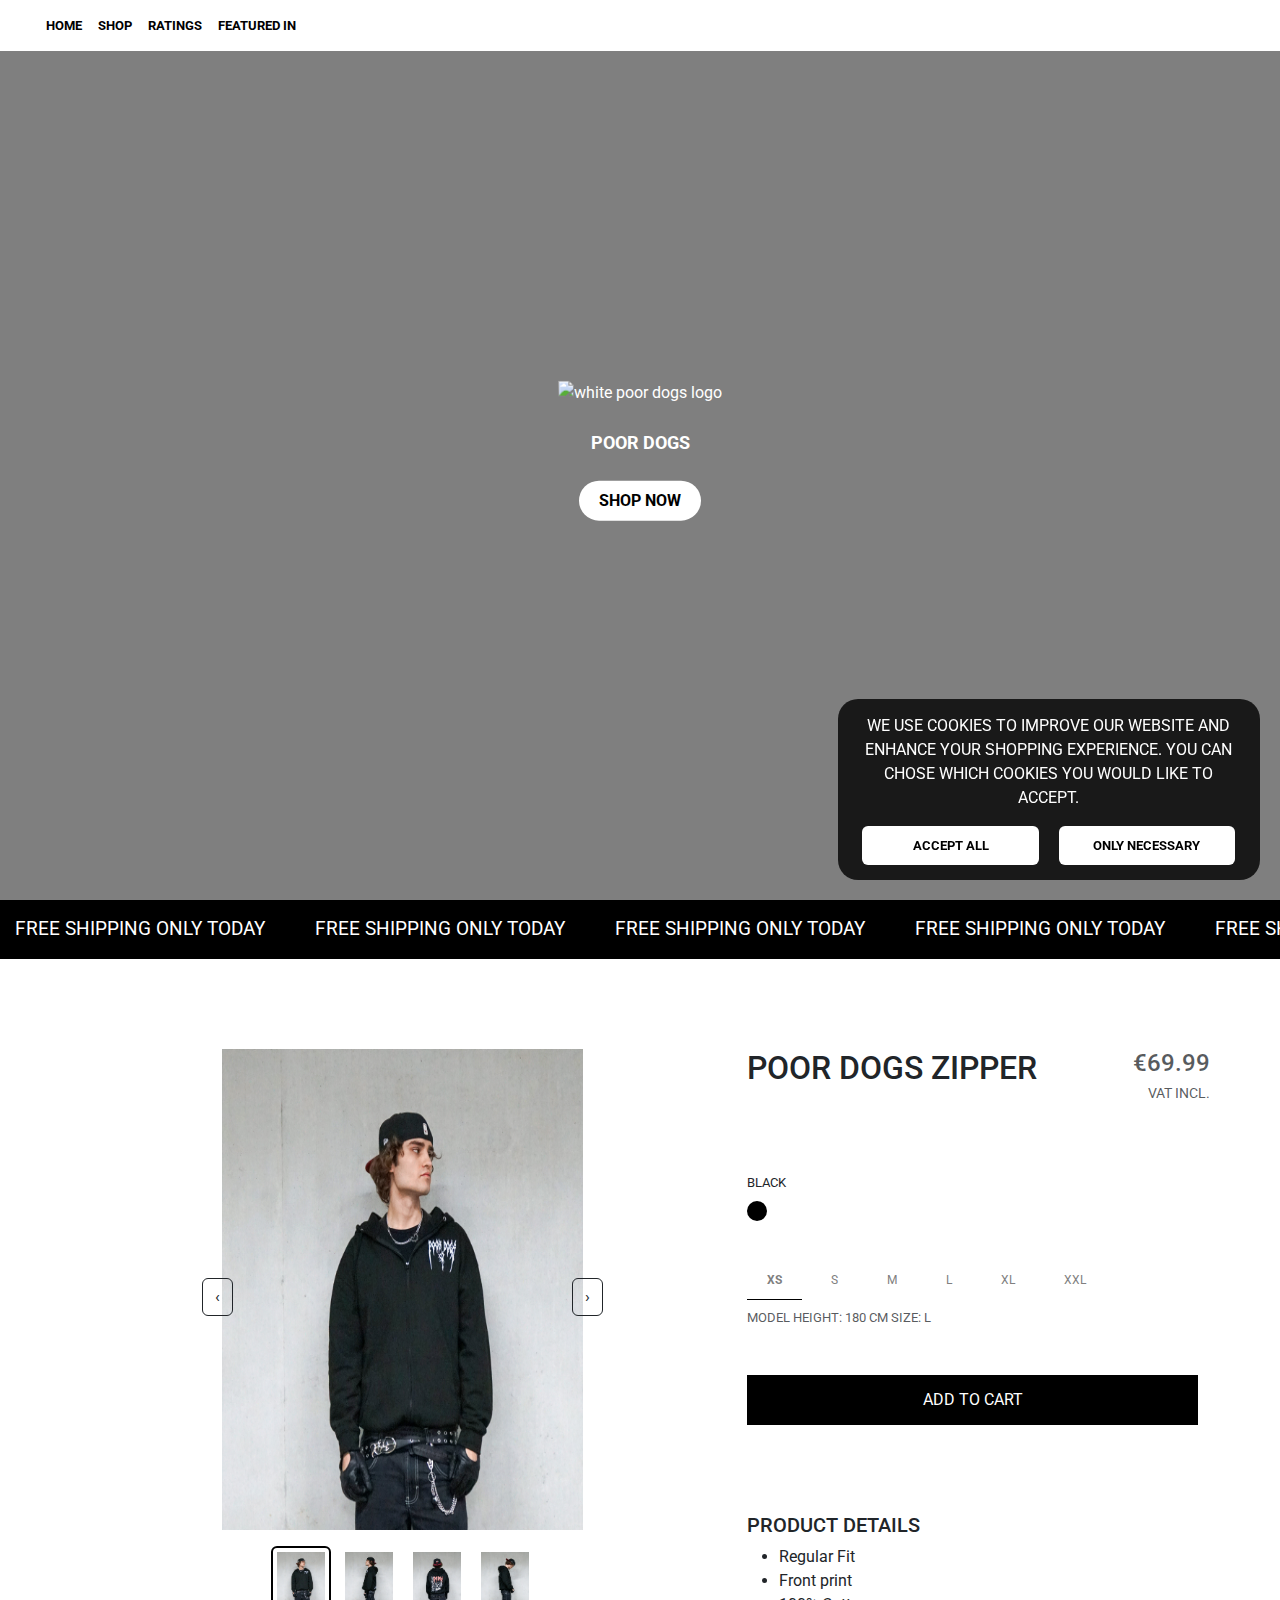
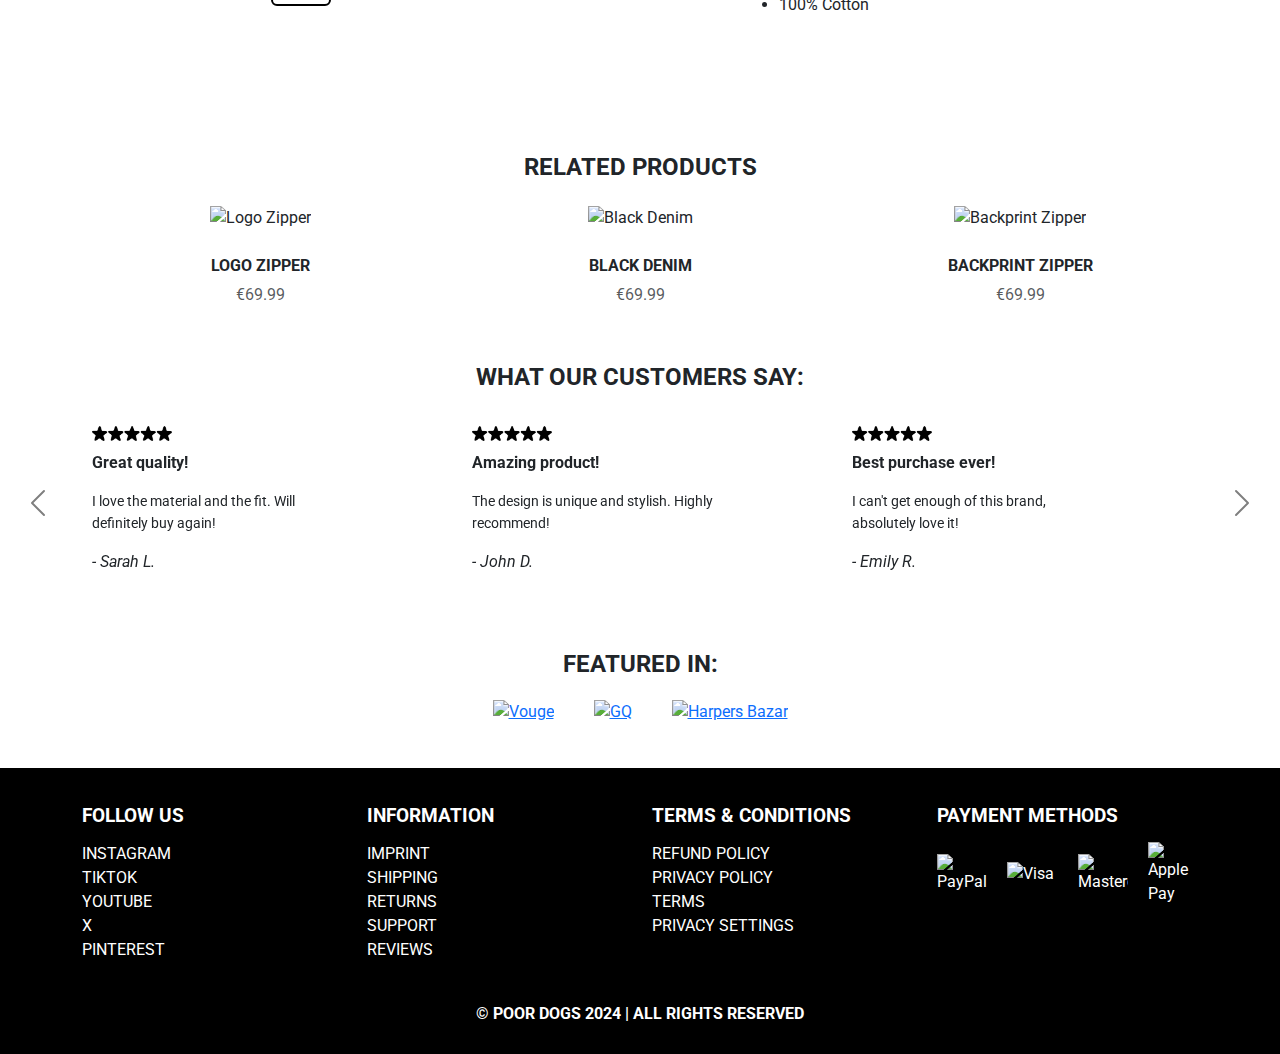
==== commit dd37a815: "Lost hope to poor dogs" ====
--- a/index.html
+++ b/index.html
@@ -88,7 +88,7 @@
         <div class="image-overlay"></div>
         <div class="text-container">
             <img src="images/logo_white.png" alt="white poor dogs logo" height="100">
-            <p id="collection-name">LOST HOPE</p>
+            <p id="collection-name">POOR DOGS</p>
             <button class="btn-custom" onclick="scrollToShop()">SHOP NOW</button>              
         </div>
     </div>
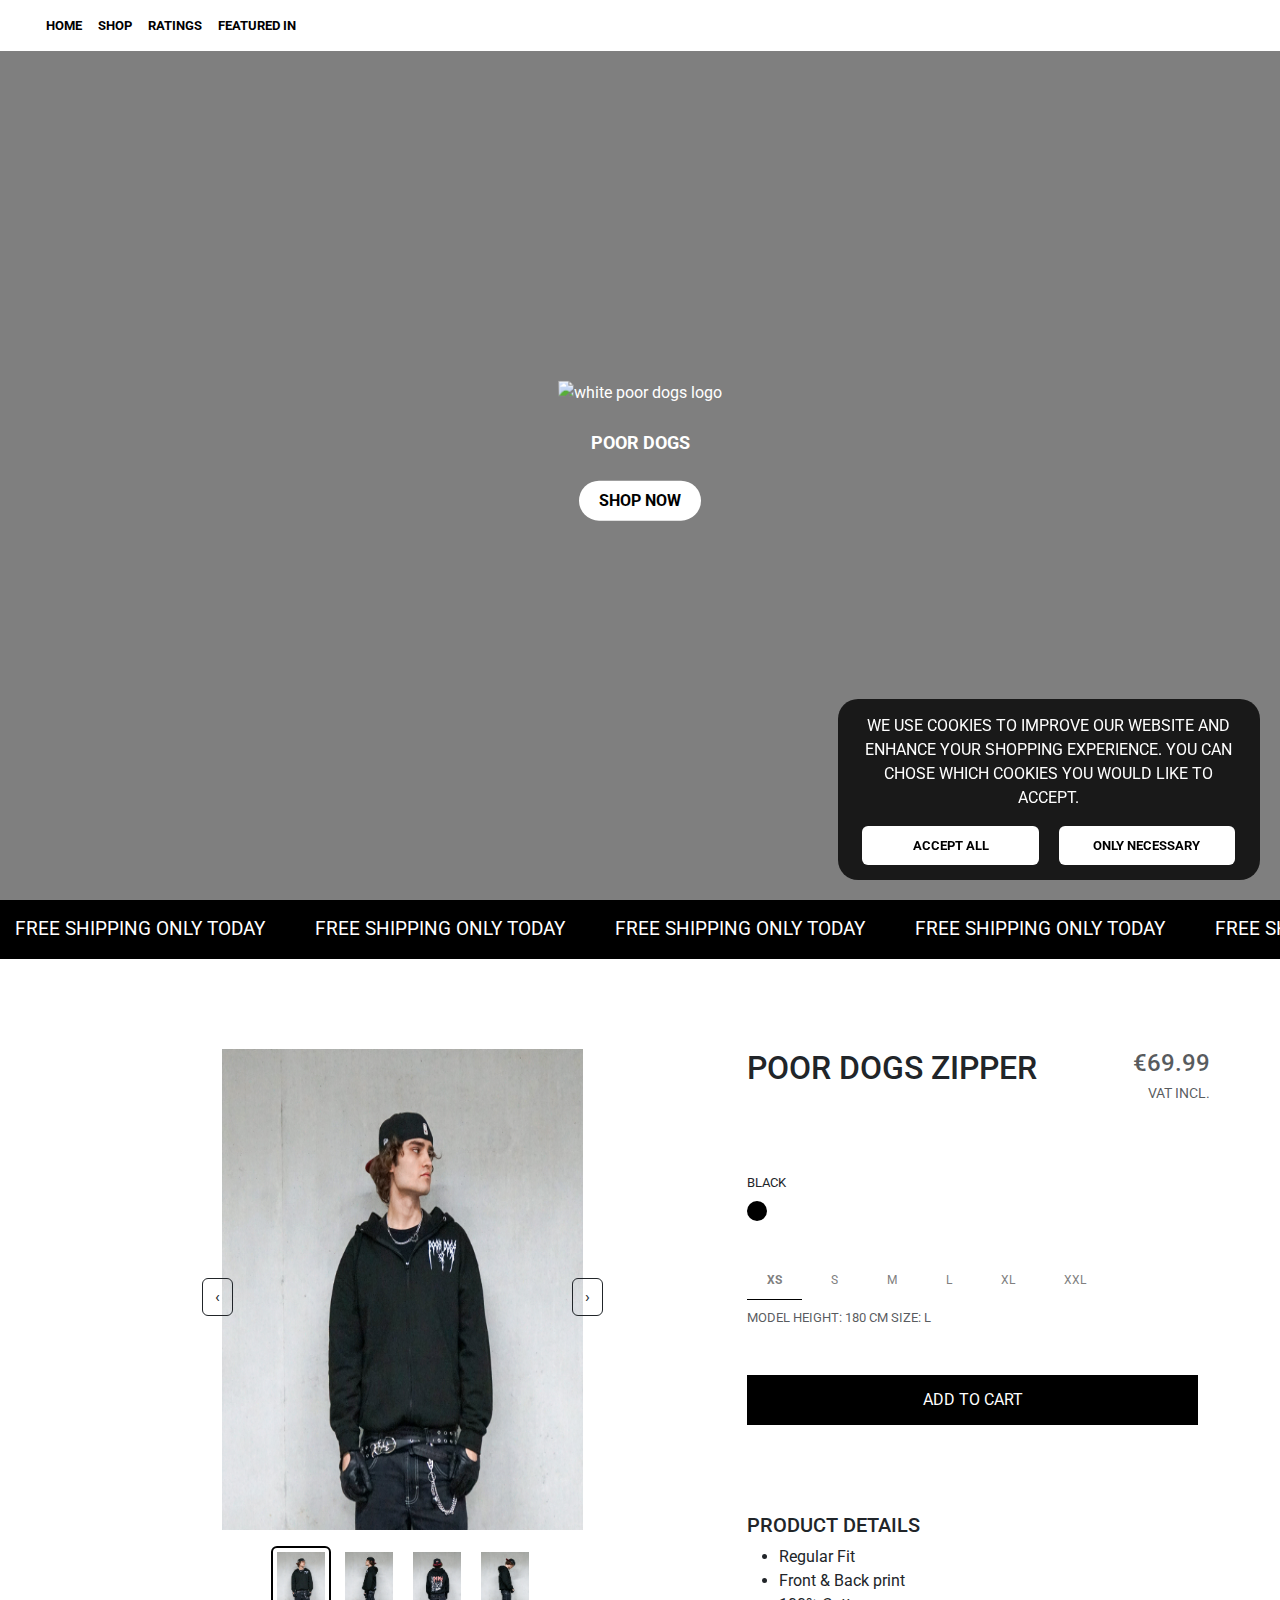
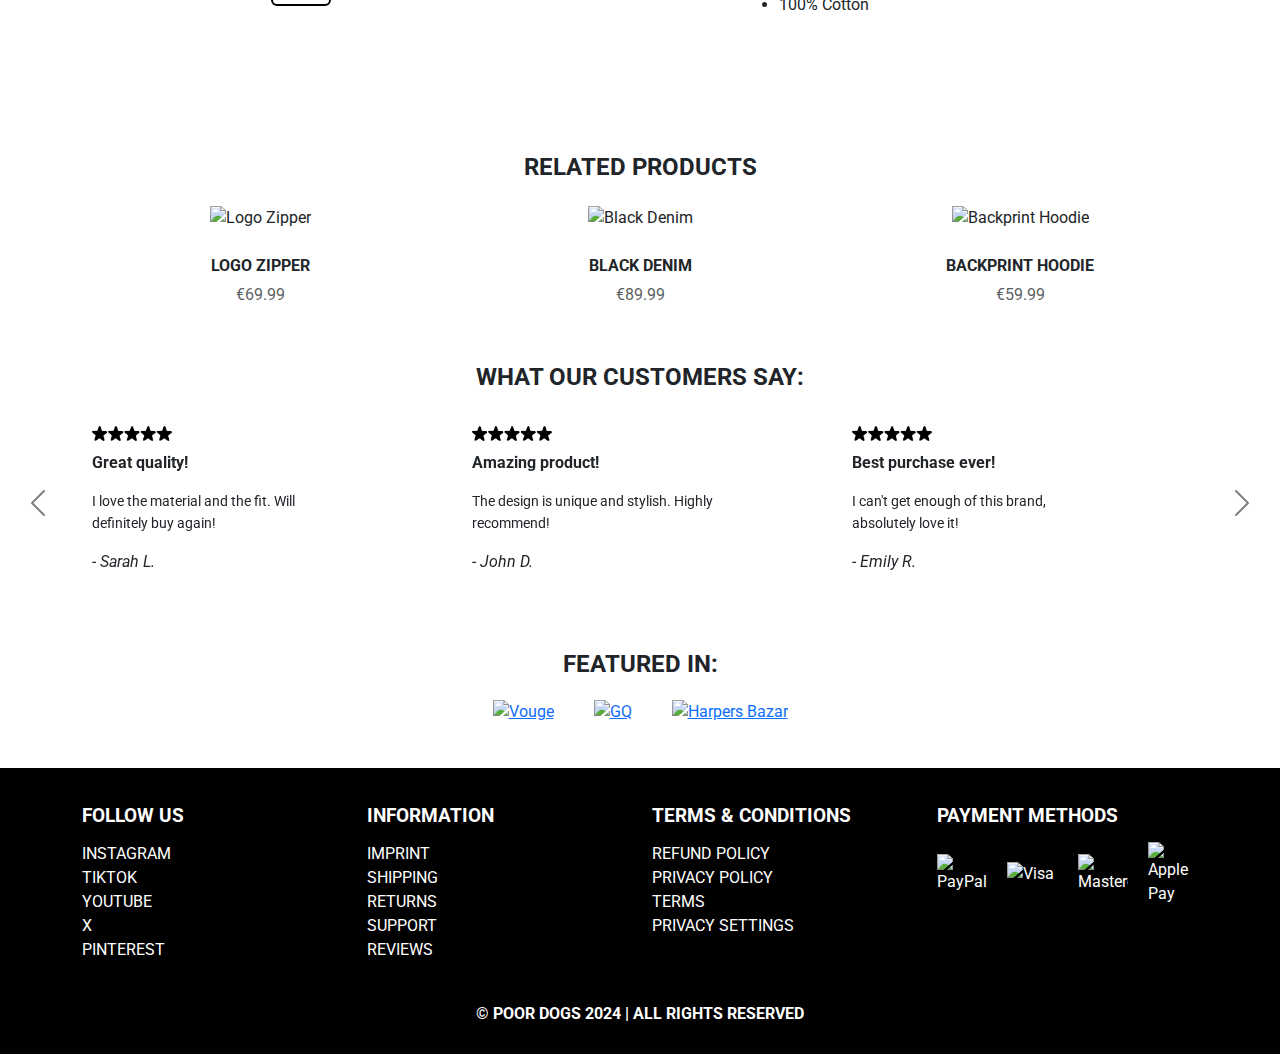
==== commit 4493fc70: "track related products" ====
--- a/index.html
+++ b/index.html
@@ -172,14 +172,14 @@
                     </div>
 
                     <!-- "Add to Cart" Button -->
-                    <button class="w-100 cart-button">ADD TO CART</button>
+                    <button class="w-100 cart-button" onclick="AddToCart()">ADD TO CART</button>
 
                     <!-- Product details -->
                     <div class="product-details py-5">
                         <h5>PRODUCT DETAILS</h5>
                         <ul>
                             <li>Regular Fit</li>
-                            <li>Front print</li>
+                            <li>Front & Back print</li>
                             <li>100% Cotton</li>
                         </ul>
                     </div>
@@ -193,7 +193,7 @@
         <div class="row product_row">
             <!-- Product 1 -->
             <div class="col-md-4 text-center">
-                <a href="#logo-zipper" class="text-decoration-none text-dark">
+                <a href="#logo-zipper" class="text-decoration-none text-dark" onclick="trackProductClick('Logo Zipper')" >
                     <div class="related-product">
                         <img src="images/product_images/logo-zipper.png" class="img-fluid mb-3" alt="Logo Zipper">
                         <h5>LOGO ZIPPER</h5>
@@ -203,21 +203,21 @@
             </div>
             <!-- Product 2 -->
             <div class="col-md-4 text-center">
-                <a href="#black-denim" class="text-decoration-none text-dark">
+                <a href="#black-denim" class="text-decoration-none text-dark" onclick="trackProductClick('Black Denim')">
                     <div class="related-product">
                         <img src="images/product_images/black-denim.png" class="img-fluid mb-3" alt="Black Denim">
                         <h5>BLACK DENIM</h5>
-                        <p class="text-muted">€69.99</p>
+                        <p class="text-muted">€89.99</p>
                     </div>
                 </a>
             </div>
              <!-- Product 3 -->
             <div class="col-md-4 text-center">
-                <a href="#backprint-zipper" class="text-decoration-none text-dark">
+                <a href="#backprint-zipper" class="text-decoration-none text-dark" onclick="trackProductClick('Backprint Hoodie')">
                     <div class="related-product">
-                        <img src="images/product_images/backprint-zipper.png" class="img-fluid mb-3" alt="Backprint Zipper">
-                        <h5>BACKPRINT ZIPPER</h5>
-                        <p class="text-muted">€69.99</p>
+                        <img src="images/product_images/backprint-zipper.png" class="img-fluid mb-3" alt="Backprint Hoodie">
+                        <h5>BACKPRINT HOODIE</h5>
+                        <p class="text-muted">€59.99</p>
                     </div>
                 </a>
             </div>
